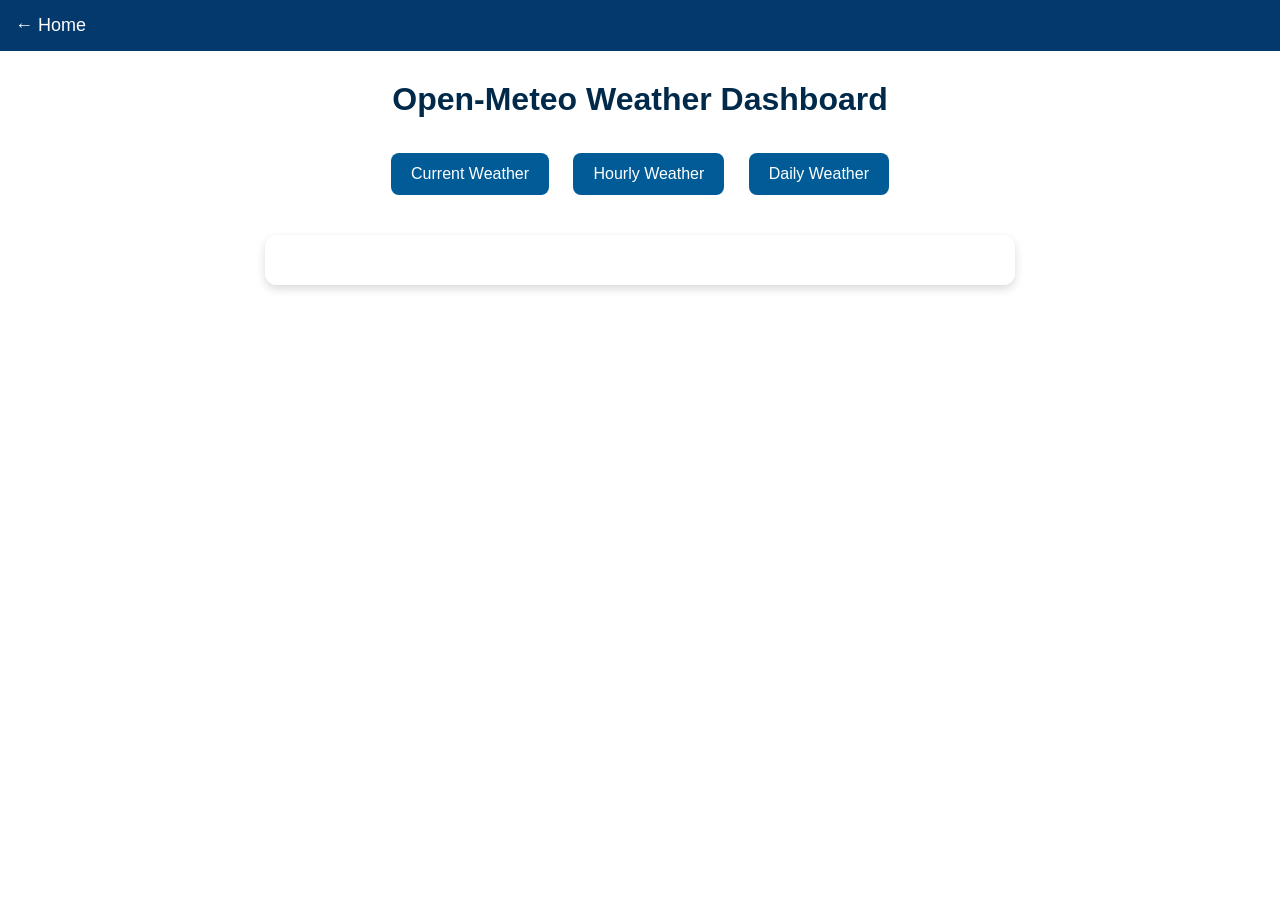
==== OpenAPI/api.html @ 9f31a50e "added open api page" ====
<!doctype html>
<html lang="en">
  <head>
    <meta charset="UTF-8" />
    <meta name="viewport" content="width=device-width, initial-scale=1.0" />
    <title>Open-Meteo Weather Dashboard</title>
    <link rel="stylesheet" href="api.css" />
  </head>

  <body>
    <nav>
      <a href="../index.html">← Home</a>
    </nav>

    <h1>Open-Meteo Weather Dashboard</h1>

    <div class="buttons">
      <button id="current">Current Weather</button>
      <button id="hourly">Hourly Weather</button>
      <button id="daily">Daily Weather</button>
    </div>

    <div id="results"></div>

    <script src="api.js"></script>
  </body>
</html>

<!-- Reference for background image -->
<!--Baltana. (n.d.). Sky above clouds high definition wallpaper 09023 [Photograph]. Baltana. https://www.baltana.com/nature/sky-above-clouds-high-definition-wallpaper-09023.html-->
---- OpenAPI/api.css ----
body {
  font-family: "Segoe UI", Arial, sans-serif;
  background: url("images/sky.jpg") no-repeat center center fixed;
  background-size: cover;
  margin: 0;
  padding: 0;
  color: #03396c;
}

nav {
  background-color: #03396c;
  padding: 15px;
}

nav a {
  color: #ffffff;
  text-decoration: none;
  font-size: 18px;
  font-weight: 500;
}

nav a:hover {
  text-decoration: underline;
}

h1 {
  text-align: center;
  margin-top: 30px;
  color: #012a4a;
  text-shadow: 1px 1px 2px #ffffff;
}

.buttons {
  text-align: center;
  margin-top: 25px;
}

.buttons button {
  background-color: #005b96;
  color: white;
  border: none;
  padding: 12px 20px;
  margin: 10px;
  border-radius: 8px;
  font-size: 16px;
  cursor: pointer;
  transition: 0.3s ease;
}

.buttons button:hover {
  background-color: #03396c;
  transform: scale(1.05);
}

#results {
  width: 80%;
  max-width: 700px;
  margin: 30px auto;
  background: rgba(255, 255, 255, 0.85);
  padding: 25px;
  border-radius: 12px;
  box-shadow: 0 4px 10px rgba(0, 0, 0, 0.15);
  font-size: 18px;
  line-height: 1.6;
}

#results h2 {
  color: #005b96;
  border-bottom: 2px solid #80b6ff;
  padding-bottom: 5px;
  margin-bottom: 15px;
}
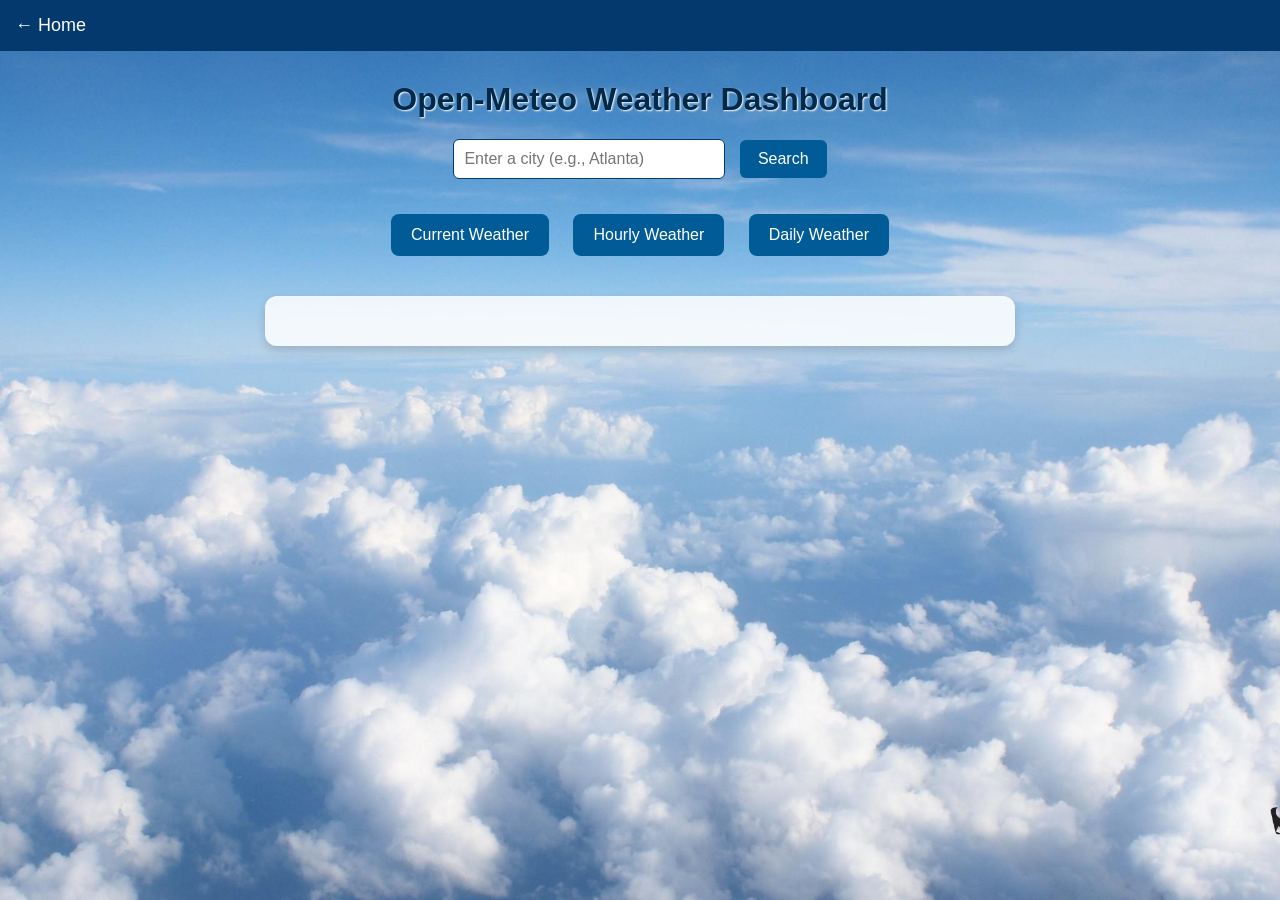
==== commit e8e32651: "Final touches with dynamic background in API page" ====
--- a/OpenAPI/api.html
+++ b/OpenAPI/api.html
@@ -14,17 +14,29 @@
 
     <h1>Open-Meteo Weather Dashboard</h1>
 
+    <!-- Search Box -->
+    <div class="search">
+      <input
+        type="text"
+        id="cityInput"
+        placeholder="Enter a city (e.g., Atlanta)"
+      />
+      <button id="searchBtn">Search</button>
+    </div>
+
+    <!-- Weather Buttons -->
     <div class="buttons">
       <button id="current">Current Weather</button>
       <button id="hourly">Hourly Weather</button>
       <button id="daily">Daily Weather</button>
     </div>
 
+    <!-- Weather Results -->
     <div id="results"></div>
+
+    <!-- Weather Icon -->
+    <div id="weatherIcon"></div>
 
     <script src="api.js"></script>
   </body>
 </html>
-
-<!-- Reference for background image -->
-<!--Baltana. (n.d.). Sky above clouds high definition wallpaper 09023 [Photograph]. Baltana. https://www.baltana.com/nature/sky-above-clouds-high-definition-wallpaper-09023.html-->
--- a/OpenAPI/api.css
+++ b/OpenAPI/api.css
@@ -1,12 +1,21 @@
+/* Global Page Styling */
 body {
   font-family: "Segoe UI", Arial, sans-serif;
-  background: url("images/sky.jpg") no-repeat center center fixed;
-  background-size: cover;
   margin: 0;
   padding: 0;
   color: #03396c;
+
+  /* Default background when site first loads */
+  background: url("images/sky.jpg") no-repeat center center fixed;
+
+  /* Different weather backgrounds depending on weather conditions */
+  background-size: cover;
+  background-position: center;
+  background-repeat: no-repeat;
+  transition: background-image 0.8s ease-in-out;
 }
 
+/* Navigation */
 nav {
   background-color: #03396c;
   padding: 15px;
@@ -23,6 +32,7 @@
   text-decoration: underline;
 }
 
+/* Page Title */
 h1 {
   text-align: center;
   margin-top: 30px;
@@ -30,6 +40,36 @@
   text-shadow: 1px 1px 2px #ffffff;
 }
 
+/* Search box*/
+.search {
+  text-align: center;
+  margin-top: 20px;
+}
+
+.search input {
+  padding: 10px;
+  width: 250px;
+  border-radius: 6px;
+  border: 1px solid #03396c;
+  font-size: 16px;
+}
+
+.search button {
+  padding: 10px 18px;
+  margin-left: 10px;
+  background-color: #005b96;
+  color: white;
+  border: none;
+  border-radius: 6px;
+  cursor: pointer;
+  font-size: 16px;
+}
+
+.search button:hover {
+  background-color: #03396c;
+}
+
+/* Weather Buttons */
 .buttons {
   text-align: center;
   margin-top: 25px;
@@ -52,11 +92,13 @@
   transform: scale(1.05);
 }
 
+/* Results */
 #results {
   width: 80%;
   max-width: 700px;
   margin: 30px auto;
   background: rgba(255, 255, 255, 0.85);
+  backdrop-filter: blur(4px);
   padding: 25px;
   border-radius: 12px;
   box-shadow: 0 4px 10px rgba(0, 0, 0, 0.15);
@@ -70,3 +112,16 @@
   padding-bottom: 5px;
   margin-bottom: 15px;
 }
+
+/* loading and error text */
+.loading {
+  color: #005b96;
+  font-weight: bold;
+  text-align: center;
+}
+
+.error {
+  color: #b30000;
+  font-weight: bold;
+  text-align: center;
+}
